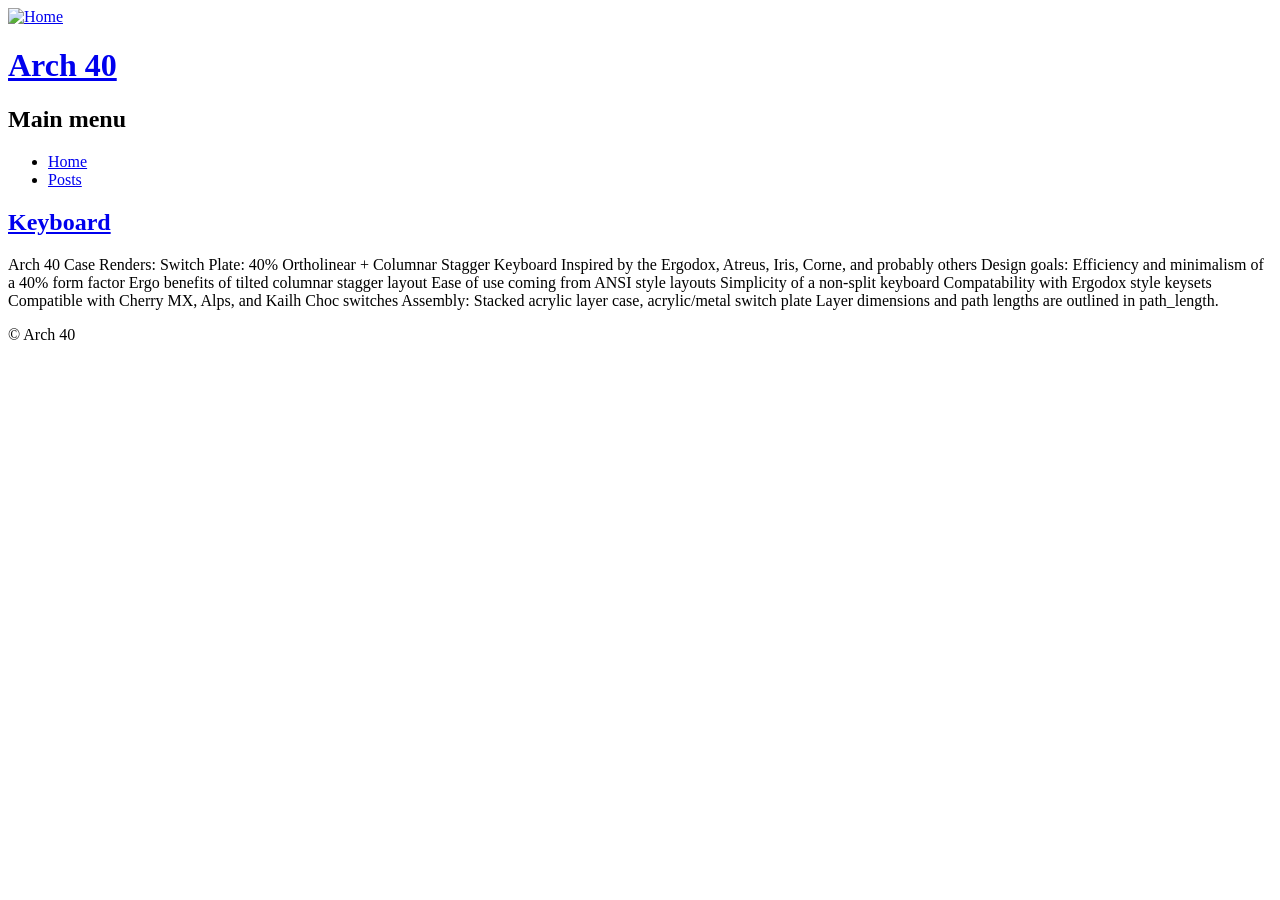
==== docs/index.html @ 4fda7938 "Add generated site" ====
<!DOCTYPE html>
<html class="nojs" lang="en" dir="ltr">
<head>
<meta charset="utf-8">
<meta name="viewport" content="width=device-width">
<title>Arch 40</title>
<link rel="alternate" type="application/rss+xml" title="RSS" href="https://babo.github.com/arch40/index.xml">
<meta name="description" content="">
<meta name="created" content="2020-03-20T01:57:51+0100">
<meta name="modified" content="2020-03-20T01:57:51+0100">


<meta property="og:site_name" content="Arch 40">
<meta property="og:title" content="Arch 40">
<meta property="og:url" content="https://babo.github.com/arch40/">
<meta property="og:type" content="website">

<meta name="generator" content="Hugo 0.67.1" />
<meta name="msapplication-TileColor" content="#ffffff">
<meta name="theme-color" content="#ffffff">


<link rel="canonical" href="https://babo.github.com/arch40/">
<link rel="apple-touch-icon" href="/arch40/apple-touch-icon.png">

<link rel="stylesheet" href="/arch40/css/styles.312d9b1c48c1aa4f188d856ac6b26c4c5e136783739bb6a6f25f533b81bcf863.css">
<link rel="stylesheet" href="/arch40/css/print.27fc184f8670f41a2690985390779e7b20335a8fadff8fa015cf9417ffe50c36.css" media="print">

<script type="application/ld+json">
  {
    "@context": "https://schema.org",
    "@type": "WebPage",
    "url" : "https://babo.github.com/arch40/",
    "name": "Arch 40",
    "mainEntityOfPage": {
      "@type": "WebPage",
      "@id": "https://babo.github.com/arch40/"
    },
    "publisher": {
      "@type": "Organization",
      "name": "Arch 40",
      "url": "https://babo.github.com/arch40/"
    }
  }
</script>

<script defer src="/arch40/js/umbrella.min.b426107371d121c9a56a27aac9e9058ff592a021e2f4c3c94827fe70920d3cbb.js"></script>
<script defer src="/arch40/js/script.min.8e4d91ebe0d9226621e408b7205bd7b009e4935608e4b29c4275116490cc836d.js"></script>


</head>

<body class="list-page front">
<div class="page layout__page layout__sidebar-second">
<header class="header layout__header">
<a href="/arch40/" title="Home" rel="home" class="header__logo"><img src="/arch40/images/logo.png" alt="Home" class="header__logo-image"></a>
<h1 class="header__site-name">
<a href="/arch40/" title="Home" class="header__site-link" rel="home"><span>Arch 40</span></a>
</h1>
<div class="region header__region">
</div>
</header>

<nav class="main-menu layout__navigation">
<h2 class="visually-hidden">Main menu</h2>
<ul class="navbar">
<li><a href="/arch40/" class="active" aria-current="page">Home</a></li>
<li><a href="/arch40/posts/">Posts</a></li>
</ul>
</nav>


<main class="main layout__main">
<article class="single-view">
<div class="content">

</div>
</article>


<article class="section-posts list-view">
<header>
<h2 class="title "><a href="/arch40/posts/keyboard/">Keyboard</a></h2>

</header>
<div class="content">
Arch 40 Case Renders: Switch Plate: 40% Ortholinear + Columnar Stagger Keyboard   Inspired by the Ergodox, Atreus, Iris, Corne, and probably others
  Design goals:
 Efficiency and minimalism of a 40% form factor Ergo benefits of tilted columnar stagger layout Ease of use coming from ANSI style layouts Simplicity of a non-split keyboard Compatability with Ergodox style keysets Compatible with Cherry MX, Alps, and Kailh Choc switches     Assembly:  Stacked acrylic layer case, acrylic/metal switch plate  Layer dimensions and path lengths are outlined in path_length.
</div>
</article>


</main>


<footer class="footer layout__footer">
<p><span>© Arch 40</span></p>


</footer>

</div>
</body>
</html>
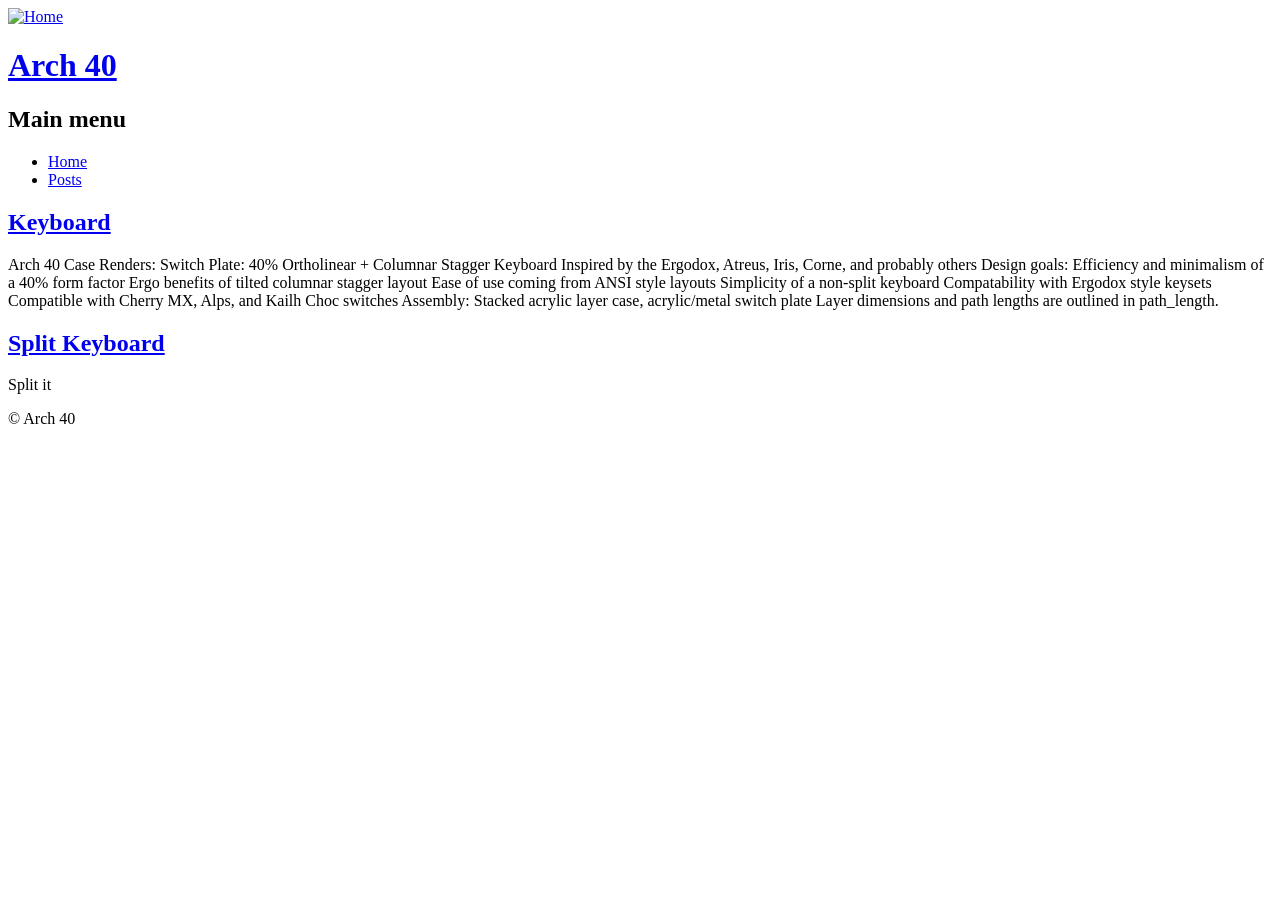
==== commit ede7f508: "remove draft" ====
--- a/docs/index.html
+++ b/docs/index.html
@@ -4,7 +4,7 @@
 <meta charset="utf-8">
 <meta name="viewport" content="width=device-width">
 <title>Arch 40</title>
-<link rel="alternate" type="application/rss+xml" title="RSS" href="https://babo.github.com/arch40/index.xml">
+<link rel="alternate" type="application/rss+xml" title="RSS" href="https://babo.github.com/arch_40/index.xml">
 <meta name="description" content="">
 <meta name="created" content="2020-03-20T01:57:51+0100">
 <meta name="modified" content="2020-03-20T01:57:51+0100">
@@ -12,7 +12,7 @@
 
 <meta property="og:site_name" content="Arch 40">
 <meta property="og:title" content="Arch 40">
-<meta property="og:url" content="https://babo.github.com/arch40/">
+<meta property="og:url" content="https://babo.github.com/arch_40/">
 <meta property="og:type" content="website">
 
 <meta name="generator" content="Hugo 0.67.1" />
@@ -20,32 +20,32 @@
 <meta name="theme-color" content="#ffffff">
 
 
-<link rel="canonical" href="https://babo.github.com/arch40/">
-<link rel="apple-touch-icon" href="/arch40/apple-touch-icon.png">
+<link rel="canonical" href="https://babo.github.com/arch_40/">
+<link rel="apple-touch-icon" href="/arch_40/apple-touch-icon.png">
 
-<link rel="stylesheet" href="/arch40/css/styles.312d9b1c48c1aa4f188d856ac6b26c4c5e136783739bb6a6f25f533b81bcf863.css">
-<link rel="stylesheet" href="/arch40/css/print.27fc184f8670f41a2690985390779e7b20335a8fadff8fa015cf9417ffe50c36.css" media="print">
+<link rel="stylesheet" href="/arch_40/css/styles.312d9b1c48c1aa4f188d856ac6b26c4c5e136783739bb6a6f25f533b81bcf863.css">
+<link rel="stylesheet" href="/arch_40/css/print.27fc184f8670f41a2690985390779e7b20335a8fadff8fa015cf9417ffe50c36.css" media="print">
 
 <script type="application/ld+json">
   {
     "@context": "https://schema.org",
     "@type": "WebPage",
-    "url" : "https://babo.github.com/arch40/",
+    "url" : "https://babo.github.com/arch_40/",
     "name": "Arch 40",
     "mainEntityOfPage": {
       "@type": "WebPage",
-      "@id": "https://babo.github.com/arch40/"
+      "@id": "https://babo.github.com/arch_40/"
     },
     "publisher": {
       "@type": "Organization",
       "name": "Arch 40",
-      "url": "https://babo.github.com/arch40/"
+      "url": "https://babo.github.com/arch_40/"
     }
   }
 </script>
 
-<script defer src="/arch40/js/umbrella.min.b426107371d121c9a56a27aac9e9058ff592a021e2f4c3c94827fe70920d3cbb.js"></script>
-<script defer src="/arch40/js/script.min.8e4d91ebe0d9226621e408b7205bd7b009e4935608e4b29c4275116490cc836d.js"></script>
+<script defer src="/arch_40/js/umbrella.min.b426107371d121c9a56a27aac9e9058ff592a021e2f4c3c94827fe70920d3cbb.js"></script>
+<script defer src="/arch_40/js/script.min.8e4d91ebe0d9226621e408b7205bd7b009e4935608e4b29c4275116490cc836d.js"></script>
 
 
 </head>
@@ -53,9 +53,9 @@
 <body class="list-page front">
 <div class="page layout__page layout__sidebar-second">
 <header class="header layout__header">
-<a href="/arch40/" title="Home" rel="home" class="header__logo"><img src="/arch40/images/logo.png" alt="Home" class="header__logo-image"></a>
+<a href="/arch_40/" title="Home" rel="home" class="header__logo"><img src="/arch_40/images/logo.png" alt="Home" class="header__logo-image"></a>
 <h1 class="header__site-name">
-<a href="/arch40/" title="Home" class="header__site-link" rel="home"><span>Arch 40</span></a>
+<a href="/arch_40/" title="Home" class="header__site-link" rel="home"><span>Arch 40</span></a>
 </h1>
 <div class="region header__region">
 </div>
@@ -64,8 +64,8 @@
 <nav class="main-menu layout__navigation">
 <h2 class="visually-hidden">Main menu</h2>
 <ul class="navbar">
-<li><a href="/arch40/" class="active" aria-current="page">Home</a></li>
-<li><a href="/arch40/posts/">Posts</a></li>
+<li><a href="/arch_40/" class="active" aria-current="page">Home</a></li>
+<li><a href="/arch_40/posts/">Posts</a></li>
 </ul>
 </nav>
 
@@ -80,13 +80,23 @@
 
 <article class="section-posts list-view">
 <header>
-<h2 class="title "><a href="/arch40/posts/keyboard/">Keyboard</a></h2>
+<h2 class="title "><a href="/arch_40/posts/keyboard/">Keyboard</a></h2>
 
 </header>
 <div class="content">
 Arch 40 Case Renders: Switch Plate: 40% Ortholinear + Columnar Stagger Keyboard   Inspired by the Ergodox, Atreus, Iris, Corne, and probably others
   Design goals:
  Efficiency and minimalism of a 40% form factor Ergo benefits of tilted columnar stagger layout Ease of use coming from ANSI style layouts Simplicity of a non-split keyboard Compatability with Ergodox style keysets Compatible with Cherry MX, Alps, and Kailh Choc switches     Assembly:  Stacked acrylic layer case, acrylic/metal switch plate  Layer dimensions and path lengths are outlined in path_length.
+</div>
+</article>
+
+<article class="section-posts list-view">
+<header>
+<h2 class="title "><a href="/arch_40/posts/split/">Split Keyboard</a></h2>
+
+</header>
+<div class="content">
+Split it 
 </div>
 </article>
 
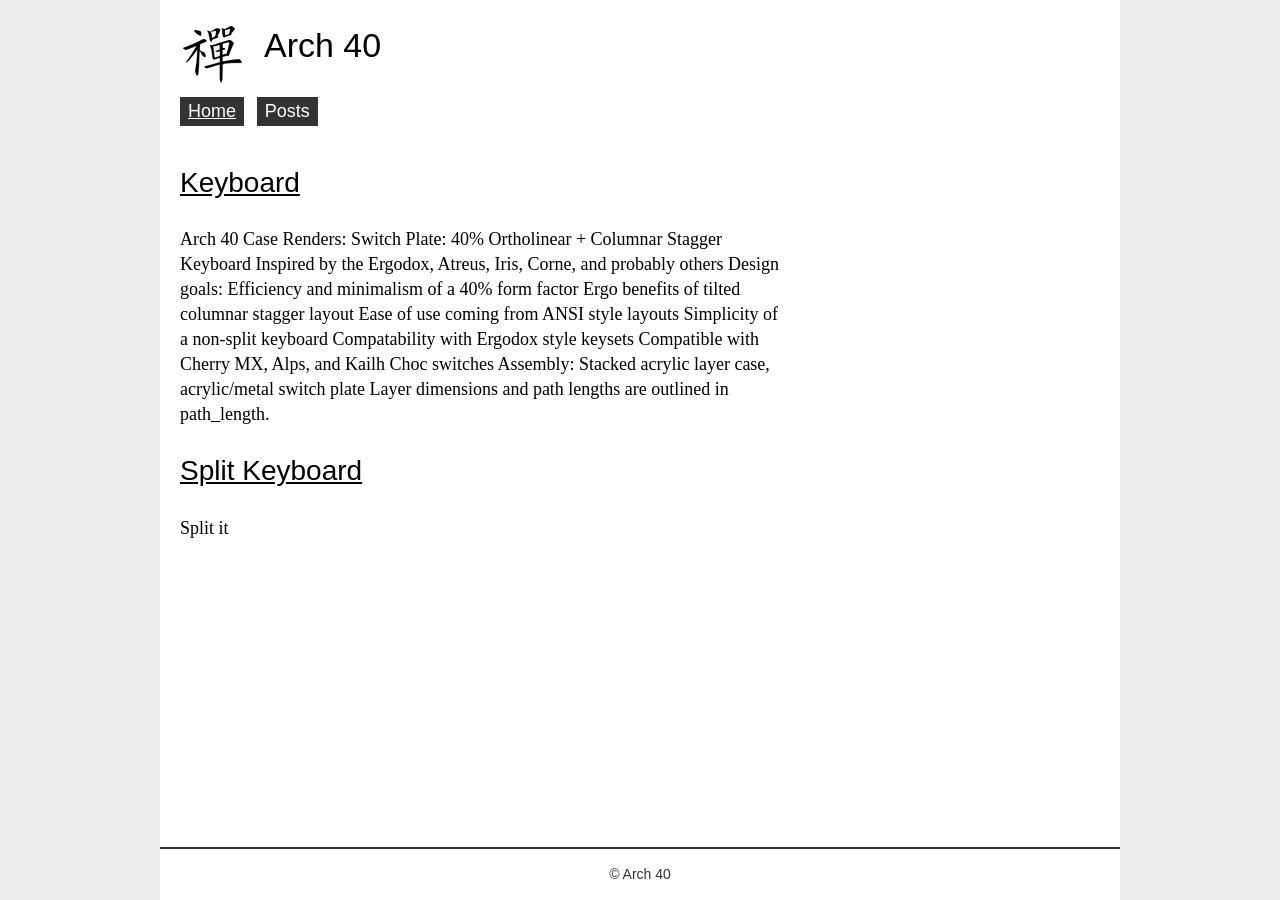
==== commit 1fd8da49: "set base url as /" ====
--- a/docs/index.html
+++ b/docs/index.html
@@ -4,7 +4,7 @@
 <meta charset="utf-8">
 <meta name="viewport" content="width=device-width">
 <title>Arch 40</title>
-<link rel="alternate" type="application/rss+xml" title="RSS" href="https://babo.github.com/arch_40/index.xml">
+<link rel="alternate" type="application/rss+xml" title="RSS" href="./index.xml">
 <meta name="description" content="">
 <meta name="created" content="2020-03-20T01:57:51+0100">
 <meta name="modified" content="2020-03-20T01:57:51+0100">
@@ -12,7 +12,7 @@
 
 <meta property="og:site_name" content="Arch 40">
 <meta property="og:title" content="Arch 40">
-<meta property="og:url" content="https://babo.github.com/arch_40/">
+<meta property="og:url" content="/">
 <meta property="og:type" content="website">
 
 <meta name="generator" content="Hugo 0.67.1" />
@@ -20,32 +20,32 @@
 <meta name="theme-color" content="#ffffff">
 
 
-<link rel="canonical" href="https://babo.github.com/arch_40/">
-<link rel="apple-touch-icon" href="/arch_40/apple-touch-icon.png">
+<link rel="canonical" href="./">
+<link rel="apple-touch-icon" href="./apple-touch-icon.png">
 
-<link rel="stylesheet" href="/arch_40/css/styles.312d9b1c48c1aa4f188d856ac6b26c4c5e136783739bb6a6f25f533b81bcf863.css">
-<link rel="stylesheet" href="/arch_40/css/print.27fc184f8670f41a2690985390779e7b20335a8fadff8fa015cf9417ffe50c36.css" media="print">
+<link rel="stylesheet" href="./css/styles.312d9b1c48c1aa4f188d856ac6b26c4c5e136783739bb6a6f25f533b81bcf863.css">
+<link rel="stylesheet" href="./css/print.27fc184f8670f41a2690985390779e7b20335a8fadff8fa015cf9417ffe50c36.css" media="print">
 
 <script type="application/ld+json">
   {
     "@context": "https://schema.org",
     "@type": "WebPage",
-    "url" : "https://babo.github.com/arch_40/",
+    "url" : "/",
     "name": "Arch 40",
     "mainEntityOfPage": {
       "@type": "WebPage",
-      "@id": "https://babo.github.com/arch_40/"
+      "@id": "/"
     },
     "publisher": {
       "@type": "Organization",
       "name": "Arch 40",
-      "url": "https://babo.github.com/arch_40/"
+      "url": "/"
     }
   }
 </script>
 
-<script defer src="/arch_40/js/umbrella.min.b426107371d121c9a56a27aac9e9058ff592a021e2f4c3c94827fe70920d3cbb.js"></script>
-<script defer src="/arch_40/js/script.min.8e4d91ebe0d9226621e408b7205bd7b009e4935608e4b29c4275116490cc836d.js"></script>
+<script defer src="./js/umbrella.min.b426107371d121c9a56a27aac9e9058ff592a021e2f4c3c94827fe70920d3cbb.js"></script>
+<script defer src="./js/script.min.8e4d91ebe0d9226621e408b7205bd7b009e4935608e4b29c4275116490cc836d.js"></script>
 
 
 </head>
@@ -53,9 +53,9 @@
 <body class="list-page front">
 <div class="page layout__page layout__sidebar-second">
 <header class="header layout__header">
-<a href="/arch_40/" title="Home" rel="home" class="header__logo"><img src="/arch_40/images/logo.png" alt="Home" class="header__logo-image"></a>
+<a href="./" title="Home" rel="home" class="header__logo"><img src="./images/logo.png" alt="Home" class="header__logo-image"></a>
 <h1 class="header__site-name">
-<a href="/arch_40/" title="Home" class="header__site-link" rel="home"><span>Arch 40</span></a>
+<a href="./" title="Home" class="header__site-link" rel="home"><span>Arch 40</span></a>
 </h1>
 <div class="region header__region">
 </div>
@@ -64,8 +64,8 @@
 <nav class="main-menu layout__navigation">
 <h2 class="visually-hidden">Main menu</h2>
 <ul class="navbar">
-<li><a href="/arch_40/" class="active" aria-current="page">Home</a></li>
-<li><a href="/arch_40/posts/">Posts</a></li>
+<li><a href="./" class="active" aria-current="page">Home</a></li>
+<li><a href="./posts/">Posts</a></li>
 </ul>
 </nav>
 
@@ -80,7 +80,7 @@
 
 <article class="section-posts list-view">
 <header>
-<h2 class="title "><a href="/arch_40/posts/keyboard/">Keyboard</a></h2>
+<h2 class="title "><a href="./posts/keyboard/">Keyboard</a></h2>
 
 </header>
 <div class="content">
@@ -92,7 +92,7 @@
 
 <article class="section-posts list-view">
 <header>
-<h2 class="title "><a href="/arch_40/posts/split/">Split Keyboard</a></h2>
+<h2 class="title "><a href="./posts/split/">Split Keyboard</a></h2>
 
 </header>
 <div class="content">
--- a/docs/css/styles.312d9b1c48c1aa4f188d856ac6b26c4c5e136783739bb6a6f25f533b81bcf863.css
+++ b/docs/css/styles.312d9b1c48c1aa4f188d856ac6b26c4c5e136783739bb6a6f25f533b81bcf863.css
@@ -0,0 +1 @@
+html{font-family:"Garamond Premier Pro",Charter,"Times New Roman",serif;font-size:137.5%;line-height:1.40909091em;-ms-text-size-adjust:100%;-webkit-text-size-adjust:100%;min-height:100%;box-sizing:border-box}@media (min-width: 1111px){html{font-size:112.5%;line-height:1.38888889em}}*,*::before,*::after{box-sizing:inherit}body{margin:0;padding:0}h1,.header__site-name{font-size:1.27272727rem;line-height:2.11363636rem;margin-top:1.40909091rem;margin-bottom:1.40909091rem}h2{font-size:1.18181818rem;line-height:2.11363636rem;margin-top:1.40909091rem;margin-bottom:1.40909091rem}h3{font-size:1.09090909rem;line-height:2.11363636rem;margin-top:1.40909091rem;margin-bottom:1.40909091rem}h4{font-size:1rem;line-height:1.40909091rem;margin-top:1.40909091rem;margin-bottom:1.40909091rem}h5{font-size:.81818182rem;line-height:1.40909091rem;margin-top:1.40909091rem;margin-bottom:1.40909091rem}h6{font-size:.72727273rem;line-height:1.40909091rem;margin-top:1.40909091rem;margin-bottom:1.40909091rem}@media (min-width: 666px){h1,.header__site-name{font-size:1.88888889rem;line-height:2.81818182rem;margin-top:1.40909091rem;margin-bottom:1.40909091rem}h2{font-size:1.55555556rem;line-height:2.11363636rem;margin-top:1.40909091rem;margin-bottom:1.40909091rem}h3{font-size:1.22222222rem;line-height:2.11363636rem;margin-top:1.40909091rem;margin-bottom:1.40909091rem}h4{font-size:1rem;line-height:1.40909091rem;margin-top:1.40909091rem;margin-bottom:1.40909091rem}h5{font-size:.88888889rem;line-height:1.40909091rem;margin-top:1.40909091rem;margin-bottom:1.40909091rem}h6{font-size:.77777778rem;line-height:1.40909091rem;margin-top:1.40909091rem;margin-bottom:1.40909091rem}}.divider,hr{margin:1.40909091rem 0;border:0;border-top:1px solid #ccc}.divider>:first-child,hr>:first-child{margin-top:1.40909091rem}blockquote{margin:1.40909091rem 2rem}dl,ol,ul{margin:1.40909091rem 0}dd{margin:0 0 0 44px}ol,ul{padding:0 0 0 44px}ol ol,ol ul,ul ol,ul ul{margin:0}figure{margin:1.40909091rem 0}hr{box-sizing:content-box;height:0;overflow:visible}p,pre{margin:1.05681818rem 0}code,kbd,samp,pre{font-family:Menlo,"Ubuntu Mono","DejaVu Sans Mono","Courier New",Courier,monospace,sans-serif;font-size:1em}a{color:#000;-webkit-text-decoration-skip:objects}:visited{color:#000}a:hover,a:focus{color:#333}a:active{color:#c00}abbr[title]{border-bottom:0;text-decoration:underline;text-decoration:underline dotted}b,strong{font-weight:inherit}b,strong{font-weight:bolder}small{font-size:.81818182rem}sub,sup{font-size:.72727273rem;line-height:0;position:relative;vertical-align:baseline}sub{bottom:-.25em}sup{top:-.5em}img,svg{max-width:100%;height:auto}button,input,optgroup,select,textarea{font-family:"Garamond Premier Pro",Charter,"Times New Roman",serif;line-height:1.40909091rem;font-size:100%;box-sizing:border-box;max-width:100%;margin:0}button{overflow:visible}button,select{text-transform:none}input{overflow:visible}[type='number']::-webkit-inner-spin-button,[type='number']::-webkit-outer-spin-button{height:auto}[type='search']{-webkit-appearance:textfield;outline-offset:-2px}[type='search']::-webkit-search-cancel-button,[type='search']::-webkit-search-decoration{-webkit-appearance:none}::-webkit-file-upload-button{-webkit-appearance:button;font:inherit}.button,button,[type='button'],[type='reset'],[type='submit']{font-family:Futura,"Century Gothic",AppleGothic,sans-serif;margin-right:1.05681818rem;margin-bottom:1.05681818rem;display:inline-block;padding:2px 10px;line-height:inherit;text-decoration:none;cursor:pointer;color:#333;text-align:center;background-image:linear-gradient(#f6f6f6, #e2e2e2);border:1px solid #e4e4e4;border-left-color:#d2d2d2;border-right-color:#d2d2d2;border-bottom-color:#b4b4b4;border-radius:2px;-moz-appearance:button;-webkit-appearance:button}.button::-moz-focus-inner,button::-moz-focus-inner,[type='button']::-moz-focus-inner,[type='reset']::-moz-focus-inner,[type='submit']::-moz-focus-inner{border-style:none;padding:0}.button:-moz-focusring,button:-moz-focusring,[type='button']:-moz-focusring,[type='reset']:-moz-focusring,[type='submit']:-moz-focusring{outline:1px dotted ButtonText}.button:hover,.button:focus,.button:active,button:hover,button:focus,button:active,[type='button']:hover,[type='button']:focus,[type='button']:active,[type='reset']:hover,[type='reset']:focus,[type='reset']:active,[type='submit']:hover,[type='submit']:focus,[type='submit']:active{text-decoration:none;color:#333}.button:active,button:active,[type='button']:active,[type='reset']:active,[type='submit']:active{border-color:#555;text-shadow:#333 0 -1px 0;background:#666;color:#fff}[disabled].button,button[disabled],[disabled][type='button'],[disabled][type='reset'],[disabled][type='submit']{cursor:default;color:#999;background-color:#eee;border-color:#eee;background-image:none;text-shadow:none}[disabled].button:hover,button[disabled]:hover,[disabled][type='button']:hover,[disabled][type='reset']:hover,[disabled][type='submit']:hover,[disabled].button:focus,button[disabled]:focus,[disabled][type='button']:focus,[disabled][type='reset']:focus,[disabled][type='submit']:focus,[disabled].button:active,button[disabled]:active,[disabled][type='button']:active,[disabled][type='reset']:active,[disabled][type='submit']:active{color:#999}[type='checkbox'],[type='radio']{box-sizing:border-box;padding:0}fieldset{padding:.49318182rem .70454545rem .91590909rem;border:1px solid #ccc}legend{box-sizing:border-box;display:table;max-width:100%;margin-left:-5px;padding:0 5px;color:inherit;white-space:normal}label{display:block;font-weight:bold}progress{vertical-align:baseline}textarea{overflow:auto}table{margin:1.40909091rem 0;border-collapse:collapse;border-spacing:0;width:100%}td,th{padding:0}details{display:block}summary{display:list-item}menu{margin:1.40909091rem 0;padding:0 0 0 44px}menu menu,ol menu,ul menu{margin:0}.layout__page{max-width:960px}@media (min-width: 666px){.layout__page{margin:0 auto;min-height:100vh}}.layout__header,.layout__footer,.layout__main,.layout__navigation,.layout__first-sidebar,.layout__second-sidebar,.layout__page-top,.layout__page-bottom{padding:0 10px;min-width:0}@media (min-width: 666px){.layout__header,.layout__footer,.layout__main,.layout__navigation,.layout__first-sidebar,.layout__second-sidebar,.layout__page-top,.layout__page-bottom{padding:0 20px}}@supports (display: grid){.layout__page{display:grid;grid-template-areas:'head' 'nav' 'top' 'main' 'side1' 'side2' 'bottom' 'foot';grid-template-rows:auto auto auto 1fr auto auto auto auto;grid-template-columns:1fr}@media (min-width: 999px){.layout__page{grid-template-rows:auto auto auto 1fr auto auto}.layout__sidebar-first{grid-template-areas:'head head' 'nav nav' 'side1 top' 'side1 main' 'side1 bottom' 'foot foot';grid-template-columns:1fr 2fr}.layout__sidebar-second{grid-template-areas:'head head' 'nav nav' 'top side2' 'main side2' 'bottom side2' 'foot foot';grid-template-columns:2fr 1fr}.layout__sidebar-two{grid-template-areas:'head head head' 'nav nav nav' 'side1 top side2' 'side1 main side2' 'side1 bottom side2' 'foot foot foot';grid-template-columns:1fr 2fr 1fr}}.layout__header{grid-area:head}.layout__navigation{grid-area:nav}.layout__page-top{grid-area:top}.layout__main{grid-area:main}.layout__first-sidebar{grid-area:side1}.layout__second-sidebar{grid-area:side2}.layout__page-bottom{grid-area:bottom}.layout__footer{grid-area:foot}}.box{margin-bottom:1.40909091rem;border:5px solid #ccc;padding:1em}.box__title{margin:0}.box:focus,.box:hover,.box.is-focus,.box--is-focus{border-color:#000}.box--highlight{border-color:#000}.clearfix::before{content:'';display:table}.clearfix::after{content:'';display:table;clear:both}@media (min-width: 666px){.header{display:flex}}.header__logo{margin:0 20px 0 0}.header__logo-image{vertical-align:bottom}.header__site-name{margin:0;display:inline-block}.header__site-link:link,.header__site-link:visited{color:#000;text-decoration:none}.header__site-link:hover,.header__site-link:focus{text-decoration:underline}@media (min-width: 666px){.header__region{margin-left:auto}}.hidden,html.nojs .nojs-hidden,html.js .js-hidden{display:none}.highlight-mark{color:#c00;background-color:transparent}.inline-links{padding:0}.inline-links__item{display:inline;list-style-type:none;padding:0 1em 0 0}.inline-sibling{display:inline;margin-right:10px}.inline-sibling__child,.inline-sibling *{display:inline}.inline-sibling__adjacent,.inline-sibling+*,.inline-sibling+*>:first-child,.inline-sibling+*>:first-child>:first-child{display:inline}.inverted-box{padding:.70454545rem;background:#333;color:#fff;border-radius:5px}.inverted-box :link,.inverted-box :visited{color:#fff}.inverted-box p:first-of-type,.inverted-box ul:first-of-type,.inverted-box ol:first-of-type{margin-top:0}.inverted-box p:last-of-type,.inverted-box ul:last-of-type,.inverted-box ol:last-of-type{margin-bottom:0}.language-selector .navbar::before{content:'';background-image:url("../images/language-icon.png");background-size:24px;background-repeat:no-repeat;height:24px;width:24px;margin-right:8px}article>.content ul,aside ul{display:table;list-style:none;padding:0}article>.content ul>li,aside ul>li{display:table-row}article>.content ul>li::before,aside ul>li::before{font-size:.81818182rem;padding-right:.70454545rem;display:table-cell;content:'\2022'}@media (min-width: 1111px){article>.content ul>li::before,aside ul>li::before{font-size:.88888889rem}}article>.content ol,aside ol{display:table;list-style:none;padding:0}article>.content ol>li,aside ol>li{display:table-row;counter-increment:table-ol}article>.content ol>li::before,aside ol>li::before{font-size:.81818182rem;padding-right:.70454545rem;display:table-cell;content:counter(table-ol) ".";text-align:right}@media (min-width: 1111px){article>.content ol>li::before,aside ol>li::before{font-size:.88888889rem}}.message{padding:10px;border-width:1px;border-style:solid;width:95%}.message.status{background-color:#f4feee;color:#43a808;border-color:#43a808}.message.warning{background-color:#fffce6;color:#000;border-color:#000}.message.error{background-color:#fff0f0;color:#c00;border-color:#c00}.responsive-video{position:relative;padding-bottom:56.25%;padding-top:25px;height:0}.responsive-video__embed,.responsive-video iframe{position:absolute;top:0;left:0;width:100%;height:100%}.responsive-video--4-3{padding-bottom:75%}.visually-hidden{position:absolute !important;height:1px;width:1px;overflow:hidden;clip:rect(1px, 1px, 1px, 1px);word-wrap:normal}.visually-hidden--off,.visually-hidden--focusable:active,.visually-hidden--focusable:focus{position:static !important;clip:auto;height:auto;width:auto;overflow:visible}.watermark{font-family:Impact,"Arial Narrow",Helvetica,sans-serif;font-weight:bold;text-transform:uppercase;display:block;height:0;overflow:visible;background-color:transparent;color:#eee;font-size:75px;line-height:1;text-align:center;text-shadow:0 0 1px rgba(0,0,0,0.1);word-wrap:break-word}.more-link{text-align:right}.more-link__help-icon{padding:1px 0 1px 20px;background-image:url(../sass/navigation/more-link/more-link__help-icon.svg);background-position:0 50%;background-repeat:no-repeat}.navbar{display:flex;flex-wrap:wrap;margin:0;padding:0;text-align:left}.navbar__item,.navbar li{padding:0 10px 0 0;list-style-type:none;list-style-image:none}.pager{margin-top:.70454545rem;margin-bottom:.70454545rem;clear:both;padding:0;text-align:center}.pager__item,.pager-item,.pager-first,.pager-previous,.pager-next,.pager-last,.pager-ellipsis,.pager__current-item,.pager-current{display:inline;padding:0 .5em;list-style-type:none;background-image:none}.pager__current-item,.pager-current{font-weight:bold}body{background-color:#eee}.page{background-color:#fff}.header{padding-top:10px}@media (min-width: 666px){.header{padding-top:20px}}.footer{margin-top:2.11363636rem;padding:.70454545rem 0;text-align:center;border-top:2px solid #333}.footer p{margin:0}th,label,legend,figcaption{font-size:.81818182rem;line-height:1.40909091rem}@media (min-width: 1111px){th,label,legend,figcaption{font-size:.88888889rem;line-height:1.40909091rem}}.language-selector,article>header,.content-dates,.footer{font-size:.72727273rem;line-height:1.40909091rem}@media (min-width: 1111px){.language-selector,article>header,.content-dates,.footer{font-size:.77777778rem;line-height:1.40909091rem}}h1,h2,h3,th,nav,label,legend,article>header,.content-dates,.header,.footer{font-family:Futura,"Century Gothic",AppleGothic,sans-serif;color:#333;font-weight:normal}article>header{color:#666}article .submitted{margin-bottom:.5rem}@media (min-width: 888px){article .submitted,article .tags{display:inline-block;padding-right:1rem}}article .tags ul{display:inline-flex;flex-wrap:wrap;margin:0;padding:0}article .tags li{list-style-type:none;padding-right:.28181818rem}article .content-dates{color:#666;text-align:right}article code{font-size:.72727273rem;line-height:1.40909091rem;overflow-wrap:break-word}@media (min-width: 1111px){article code{font-size:.77777778rem;line-height:1.40909091rem}}article pre{color:#333;border-radius:3px;padding:5px;border:1px solid #ccc;background-color:#fff;overflow:auto;max-height:300px;max-width:90vw}article pre.chroma{max-height:initial;overflow-x:scroll}article pre>code{display:inline-block;white-space:pre}article .js-clipboard-button{display:block}.title-submitted{margin-bottom:0}@media (min-width: 666px){figure.image figcaption{display:table-caption;caption-side:bottom}}figure.image figcaption h4,figure.image figcaption p{margin:0}@media (min-width: 666px){figure.image{display:table}figure.image img{display:block}figure.image.center{margin-left:auto;margin-right:auto}figure.image.left{padding:0 .70454545rem .70454545rem 0;margin:0;float:left;clear:both}figure.image.left figcaption{padding:0 .70454545rem .70454545rem 0}figure.image.right{padding:0 0 .70454545rem .70454545rem;margin:0;float:right;clear:both}figure.image.right figcaption{padding:0 0 .70454545rem .70454545rem}}figure.podcast audio{width:95%}.main-menu{margin-top:.70454545rem;outline:0}.main-menu li{margin-right:.70454545rem;margin-bottom:.70454545rem;padding:0}.main-menu a{display:block;background-color:#333;color:#fff;padding:2px 8px;text-decoration:none}.main-menu a:hover,.main-menu a:focus{background-color:#666}.main-menu a:active,.main-menu a.active{background-color:#333;text-decoration:underline}.menu a.active{text-decoration:none}.search-form{padding:.70454545rem 0}.search-text{font-size:1.09090909rem;line-height:1.40909091rem}.content input,.content textarea{margin-bottom:1.05681818rem;width:92%}.content input:required+span::after,.content textarea:required+span::after{content:' *';color:#c00;vertical-align:top}.content input:not(:placeholder-shown):valid,.content textarea:not(:placeholder-shown):valid{background-color:#f4feee}.content input:not(:placeholder-shown):invalid,.content textarea:not(:placeholder-shown):invalid{background-color:#fff0f0}.js-submitted input:valid,.js-submitted textarea:valid{background-color:#f4feee}.js-submitted input:invalid,.js-submitted textarea:invalid{background-color:#fff0f0}
--- a/docs/css/print.27fc184f8670f41a2690985390779e7b20335a8fadff8fa015cf9417ffe50c36.css
+++ b/docs/css/print.27fc184f8670f41a2690985390779e7b20335a8fadff8fa015cf9417ffe50c36.css
@@ -0,0 +1 @@
+@media print{.print-none,.pager,aside,nav,footer{display:none}}@media print{html{font-size:12pt}body,.page{background-color:#fff}.main{width:100%}:link,:visited{text-decoration:underline}abbr[title]::after{content:" (" attr(title) ")"}}
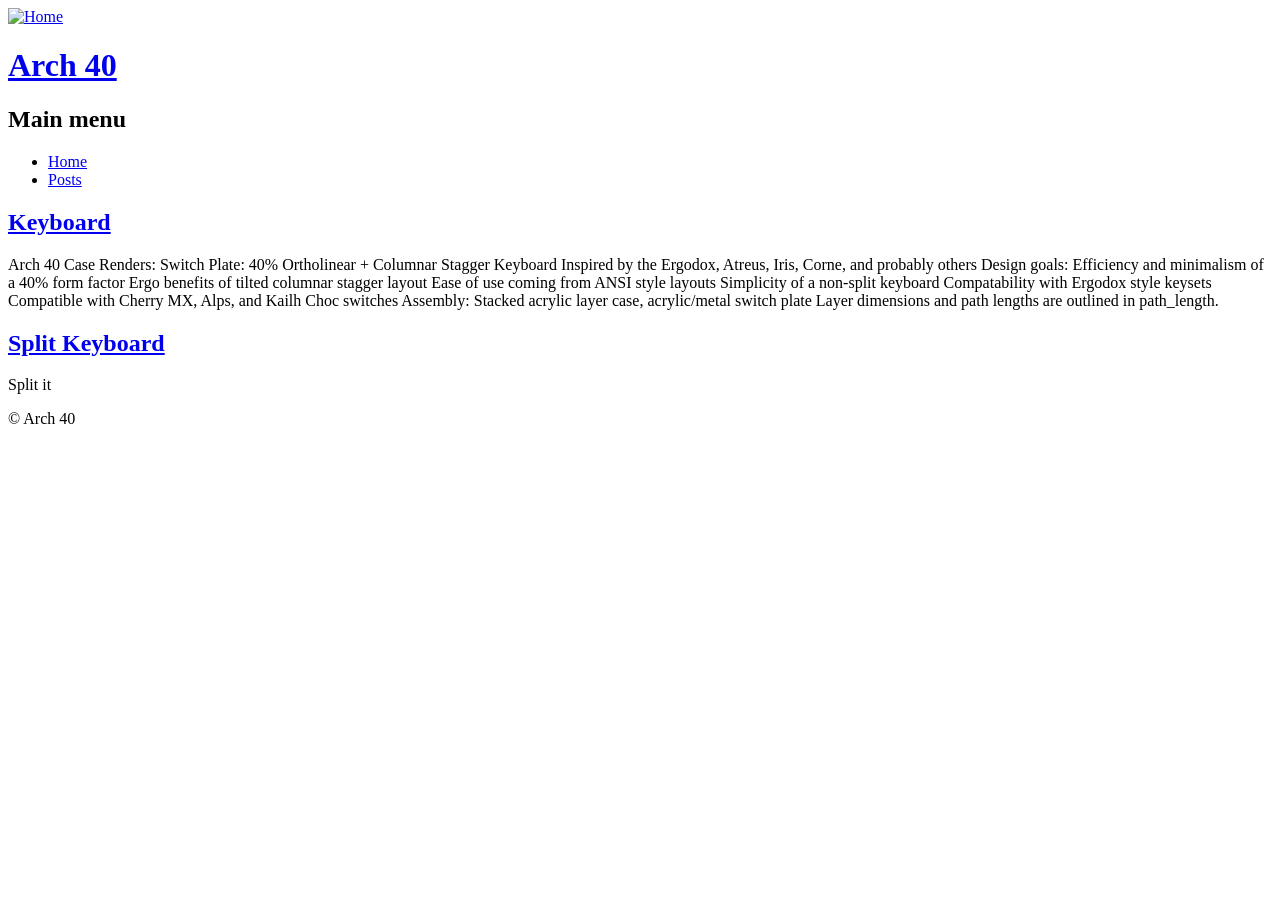
==== commit a09ab234: "use absolute url" ====
--- a/docs/index.html
+++ b/docs/index.html
@@ -4,7 +4,7 @@
 <meta charset="utf-8">
 <meta name="viewport" content="width=device-width">
 <title>Arch 40</title>
-<link rel="alternate" type="application/rss+xml" title="RSS" href="./index.xml">
+<link rel="alternate" type="application/rss+xml" title="RSS" href="/index.xml">
 <meta name="description" content="">
 <meta name="created" content="2020-03-20T01:57:51+0100">
 <meta name="modified" content="2020-03-20T01:57:51+0100">
@@ -20,11 +20,11 @@
 <meta name="theme-color" content="#ffffff">
 
 
-<link rel="canonical" href="./">
-<link rel="apple-touch-icon" href="./apple-touch-icon.png">
+<link rel="canonical" href="/">
+<link rel="apple-touch-icon" href="/apple-touch-icon.png">
 
-<link rel="stylesheet" href="./css/styles.312d9b1c48c1aa4f188d856ac6b26c4c5e136783739bb6a6f25f533b81bcf863.css">
-<link rel="stylesheet" href="./css/print.27fc184f8670f41a2690985390779e7b20335a8fadff8fa015cf9417ffe50c36.css" media="print">
+<link rel="stylesheet" href="/css/styles.312d9b1c48c1aa4f188d856ac6b26c4c5e136783739bb6a6f25f533b81bcf863.css">
+<link rel="stylesheet" href="/css/print.27fc184f8670f41a2690985390779e7b20335a8fadff8fa015cf9417ffe50c36.css" media="print">
 
 <script type="application/ld+json">
   {
@@ -44,8 +44,8 @@
   }
 </script>
 
-<script defer src="./js/umbrella.min.b426107371d121c9a56a27aac9e9058ff592a021e2f4c3c94827fe70920d3cbb.js"></script>
-<script defer src="./js/script.min.8e4d91ebe0d9226621e408b7205bd7b009e4935608e4b29c4275116490cc836d.js"></script>
+<script defer src="/js/umbrella.min.b426107371d121c9a56a27aac9e9058ff592a021e2f4c3c94827fe70920d3cbb.js"></script>
+<script defer src="/js/script.min.8e4d91ebe0d9226621e408b7205bd7b009e4935608e4b29c4275116490cc836d.js"></script>
 
 
 </head>
@@ -53,9 +53,9 @@
 <body class="list-page front">
 <div class="page layout__page layout__sidebar-second">
 <header class="header layout__header">
-<a href="./" title="Home" rel="home" class="header__logo"><img src="./images/logo.png" alt="Home" class="header__logo-image"></a>
+<a href="/" title="Home" rel="home" class="header__logo"><img src="/images/logo.png" alt="Home" class="header__logo-image"></a>
 <h1 class="header__site-name">
-<a href="./" title="Home" class="header__site-link" rel="home"><span>Arch 40</span></a>
+<a href="/" title="Home" class="header__site-link" rel="home"><span>Arch 40</span></a>
 </h1>
 <div class="region header__region">
 </div>
@@ -64,8 +64,8 @@
 <nav class="main-menu layout__navigation">
 <h2 class="visually-hidden">Main menu</h2>
 <ul class="navbar">
-<li><a href="./" class="active" aria-current="page">Home</a></li>
-<li><a href="./posts/">Posts</a></li>
+<li><a href="/" class="active" aria-current="page">Home</a></li>
+<li><a href="/posts/">Posts</a></li>
 </ul>
 </nav>
 
@@ -80,7 +80,7 @@
 
 <article class="section-posts list-view">
 <header>
-<h2 class="title "><a href="./posts/keyboard/">Keyboard</a></h2>
+<h2 class="title "><a href="/posts/keyboard/">Keyboard</a></h2>
 
 </header>
 <div class="content">
@@ -92,7 +92,7 @@
 
 <article class="section-posts list-view">
 <header>
-<h2 class="title "><a href="./posts/split/">Split Keyboard</a></h2>
+<h2 class="title "><a href="/posts/split/">Split Keyboard</a></h2>
 
 </header>
 <div class="content">
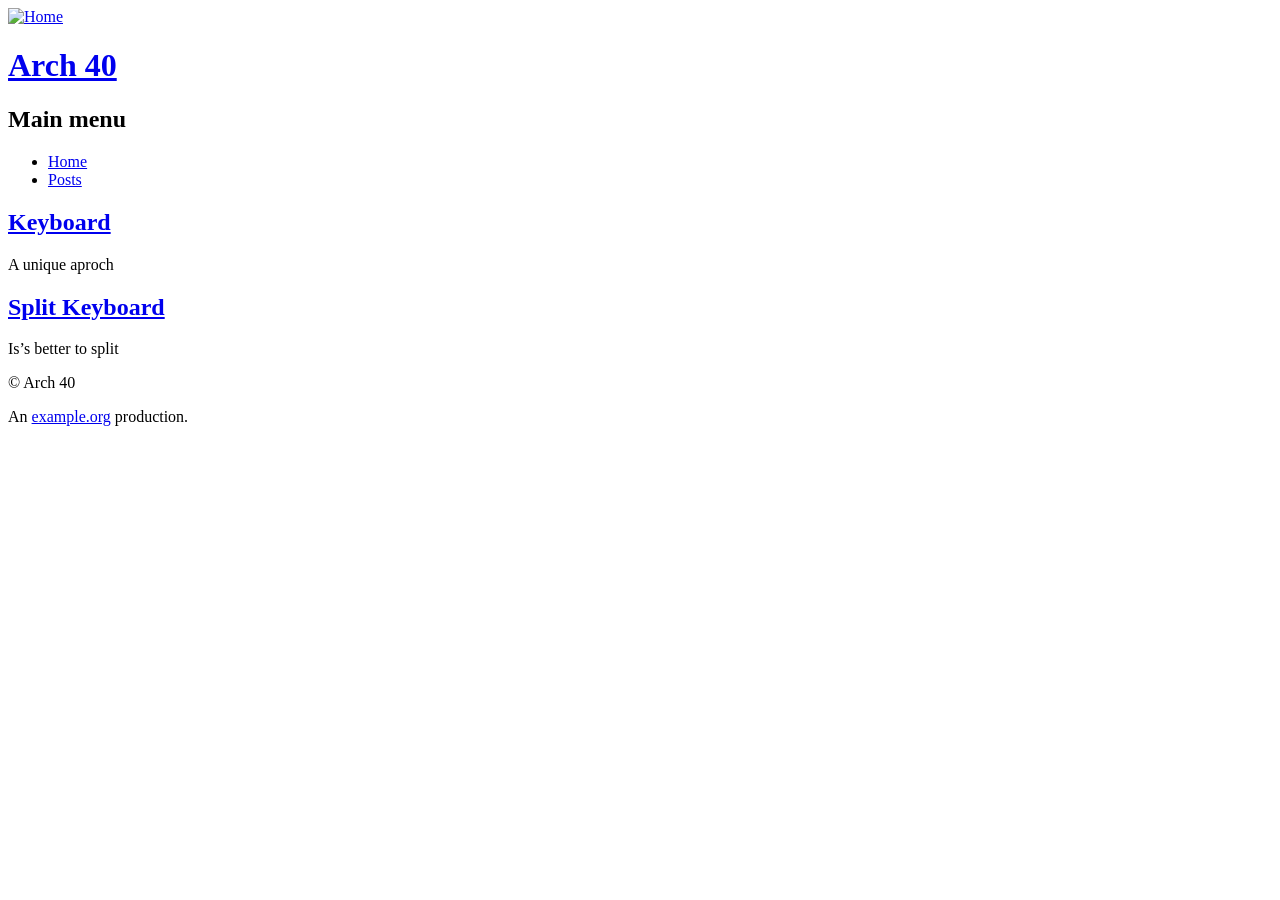
==== commit 2acd5258: "Add theme config" ====
--- a/docs/index.html
+++ b/docs/index.html
@@ -4,7 +4,7 @@
 <meta charset="utf-8">
 <meta name="viewport" content="width=device-width">
 <title>Arch 40</title>
-<link rel="alternate" type="application/rss+xml" title="RSS" href="/index.xml">
+<link rel="alternate" type="application/rss+xml" title="RSS" href="/arch_40/index.xml">
 <meta name="description" content="">
 <meta name="created" content="2020-03-20T01:57:51+0100">
 <meta name="modified" content="2020-03-20T01:57:51+0100">
@@ -12,40 +12,40 @@
 
 <meta property="og:site_name" content="Arch 40">
 <meta property="og:title" content="Arch 40">
-<meta property="og:url" content="/">
+<meta property="og:url" content="/arch_40/">
 <meta property="og:type" content="website">
 
 <meta name="generator" content="Hugo 0.67.1" />
-<meta name="msapplication-TileColor" content="#ffffff">
-<meta name="theme-color" content="#ffffff">
+<meta name="msapplication-TileColor" content="#7facb5">
+<meta name="theme-color" content="#7facb5">
 
 
-<link rel="canonical" href="/">
-<link rel="apple-touch-icon" href="/apple-touch-icon.png">
+<link rel="canonical" href="/arch_40/">
+<link rel="apple-touch-icon" href="/arch_40/apple-touch-icon.png">
 
-<link rel="stylesheet" href="/css/styles.312d9b1c48c1aa4f188d856ac6b26c4c5e136783739bb6a6f25f533b81bcf863.css">
-<link rel="stylesheet" href="/css/print.27fc184f8670f41a2690985390779e7b20335a8fadff8fa015cf9417ffe50c36.css" media="print">
+<link rel="stylesheet" href="/arch_40/css/styles.312d9b1c48c1aa4f188d856ac6b26c4c5e136783739bb6a6f25f533b81bcf863.css">
+<link rel="stylesheet" href="/arch_40/css/print.27fc184f8670f41a2690985390779e7b20335a8fadff8fa015cf9417ffe50c36.css" media="print">
 
 <script type="application/ld+json">
   {
     "@context": "https://schema.org",
     "@type": "WebPage",
-    "url" : "/",
+    "url" : "/arch_40/",
     "name": "Arch 40",
     "mainEntityOfPage": {
       "@type": "WebPage",
-      "@id": "/"
+      "@id": "/arch_40/"
     },
     "publisher": {
       "@type": "Organization",
       "name": "Arch 40",
-      "url": "/"
+      "url": "/arch_40/"
     }
   }
 </script>
 
-<script defer src="/js/umbrella.min.b426107371d121c9a56a27aac9e9058ff592a021e2f4c3c94827fe70920d3cbb.js"></script>
-<script defer src="/js/script.min.8e4d91ebe0d9226621e408b7205bd7b009e4935608e4b29c4275116490cc836d.js"></script>
+<script defer src="/arch_40/js/umbrella.min.b426107371d121c9a56a27aac9e9058ff592a021e2f4c3c94827fe70920d3cbb.js"></script>
+<script defer src="/arch_40/js/script.min.8e4d91ebe0d9226621e408b7205bd7b009e4935608e4b29c4275116490cc836d.js"></script>
 
 
 </head>
@@ -53,9 +53,9 @@
 <body class="list-page front">
 <div class="page layout__page layout__sidebar-second">
 <header class="header layout__header">
-<a href="/" title="Home" rel="home" class="header__logo"><img src="/images/logo.png" alt="Home" class="header__logo-image"></a>
+<a href="/arch_40/" title="Home" rel="home" class="header__logo"><img src="/arch_40/images/logo.png" alt="Home" class="header__logo-image"></a>
 <h1 class="header__site-name">
-<a href="/" title="Home" class="header__site-link" rel="home"><span>Arch 40</span></a>
+<a href="/arch_40/" title="Home" class="header__site-link" rel="home"><span>Arch 40</span></a>
 </h1>
 <div class="region header__region">
 </div>
@@ -64,8 +64,8 @@
 <nav class="main-menu layout__navigation">
 <h2 class="visually-hidden">Main menu</h2>
 <ul class="navbar">
-<li><a href="/" class="active" aria-current="page">Home</a></li>
-<li><a href="/posts/">Posts</a></li>
+<li><a href="/arch_40/" class="active" aria-current="page">Home</a></li>
+<li><a href="/arch_40/posts/">Posts</a></li>
 </ul>
 </nav>
 
@@ -80,23 +80,21 @@
 
 <article class="section-posts list-view">
 <header>
-<h2 class="title "><a href="/posts/keyboard/">Keyboard</a></h2>
+<h2 class="title "><a href="/arch_40/posts/keyboard/">Keyboard</a></h2>
 
 </header>
 <div class="content">
-Arch 40 Case Renders: Switch Plate: 40% Ortholinear + Columnar Stagger Keyboard   Inspired by the Ergodox, Atreus, Iris, Corne, and probably others
-  Design goals:
- Efficiency and minimalism of a 40% form factor Ergo benefits of tilted columnar stagger layout Ease of use coming from ANSI style layouts Simplicity of a non-split keyboard Compatability with Ergodox style keysets Compatible with Cherry MX, Alps, and Kailh Choc switches     Assembly:  Stacked acrylic layer case, acrylic/metal switch plate  Layer dimensions and path lengths are outlined in path_length.
+A unique aproch
 </div>
 </article>
 
 <article class="section-posts list-view">
 <header>
-<h2 class="title "><a href="/posts/split/">Split Keyboard</a></h2>
+<h2 class="title "><a href="/arch_40/posts/split/">Split Keyboard</a></h2>
 
 </header>
 <div class="content">
-Split it 
+Is&rsquo;s better to split
 </div>
 </article>
 
@@ -106,7 +104,7 @@
 
 <footer class="footer layout__footer">
 <p><span>© Arch 40</span></p>
-
+<p>An <a href="https://example.org/">example.org</a> production.</p>
 
 </footer>
 
